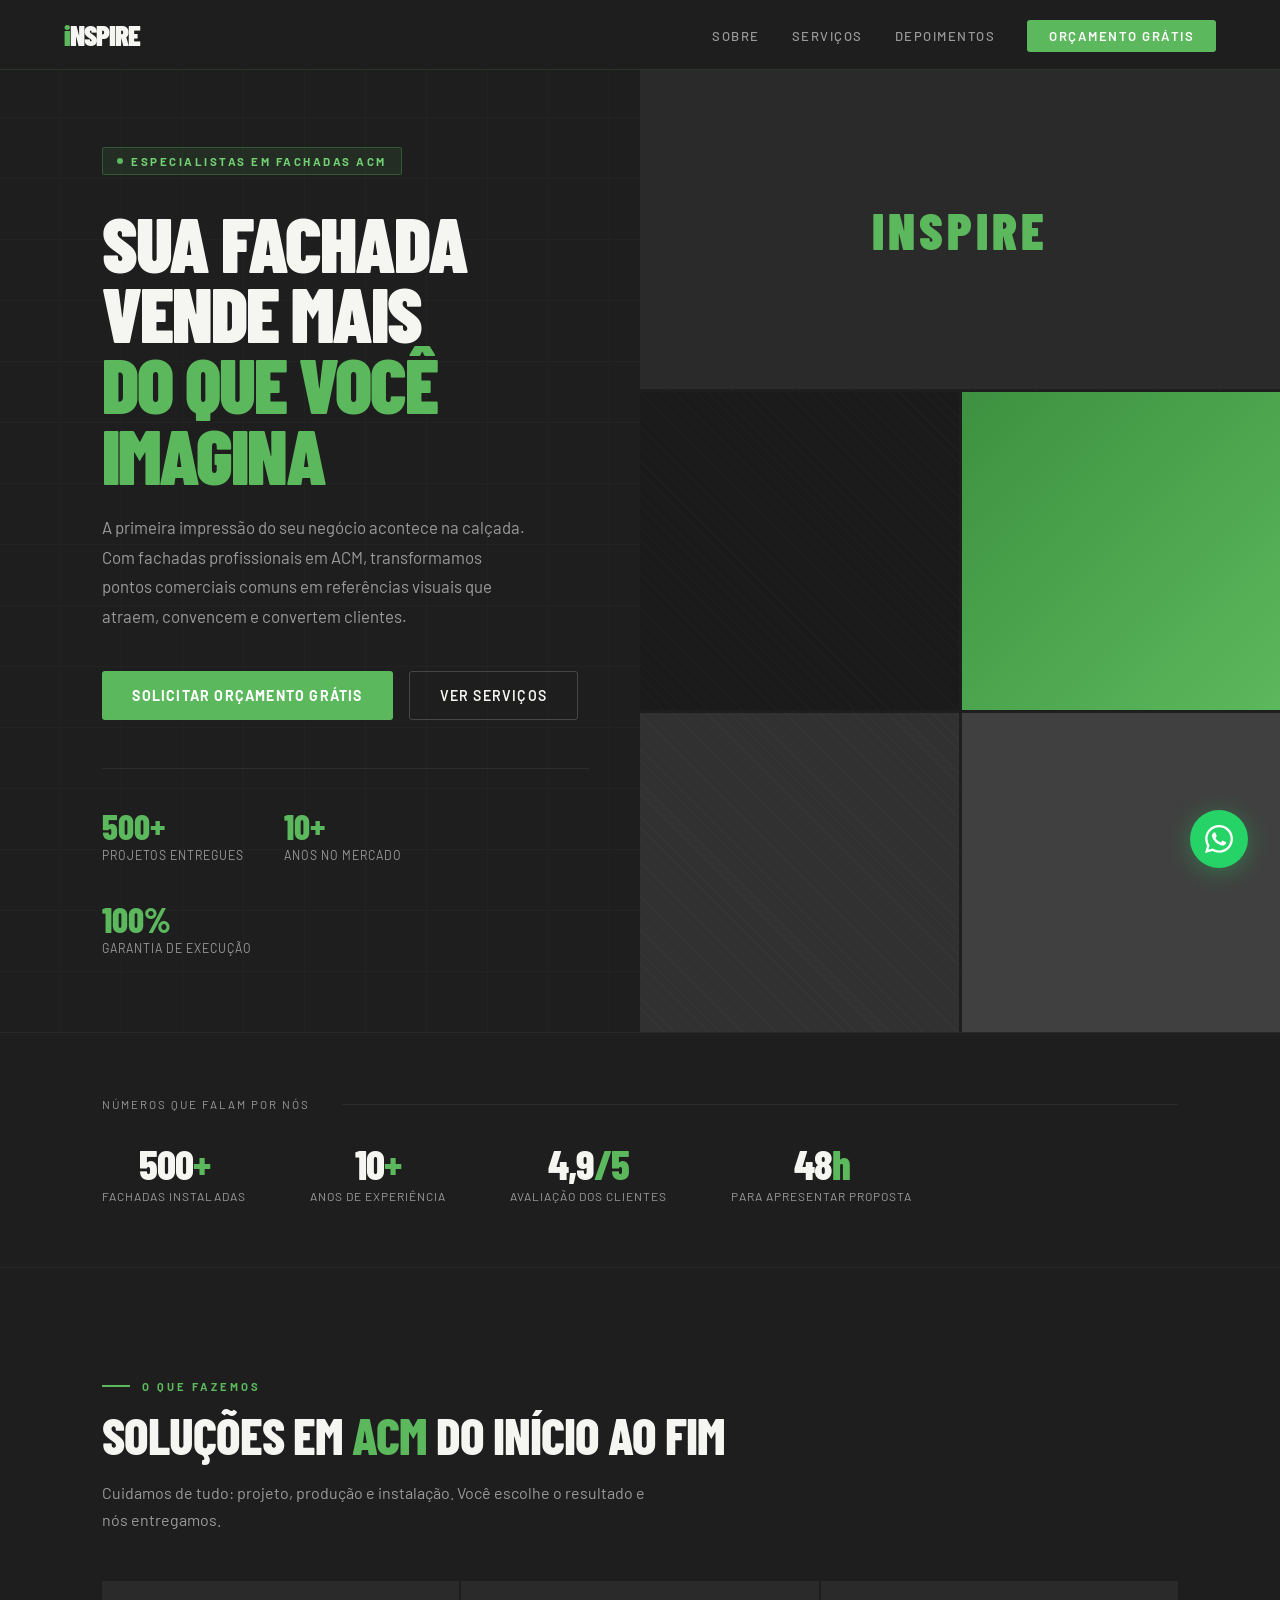
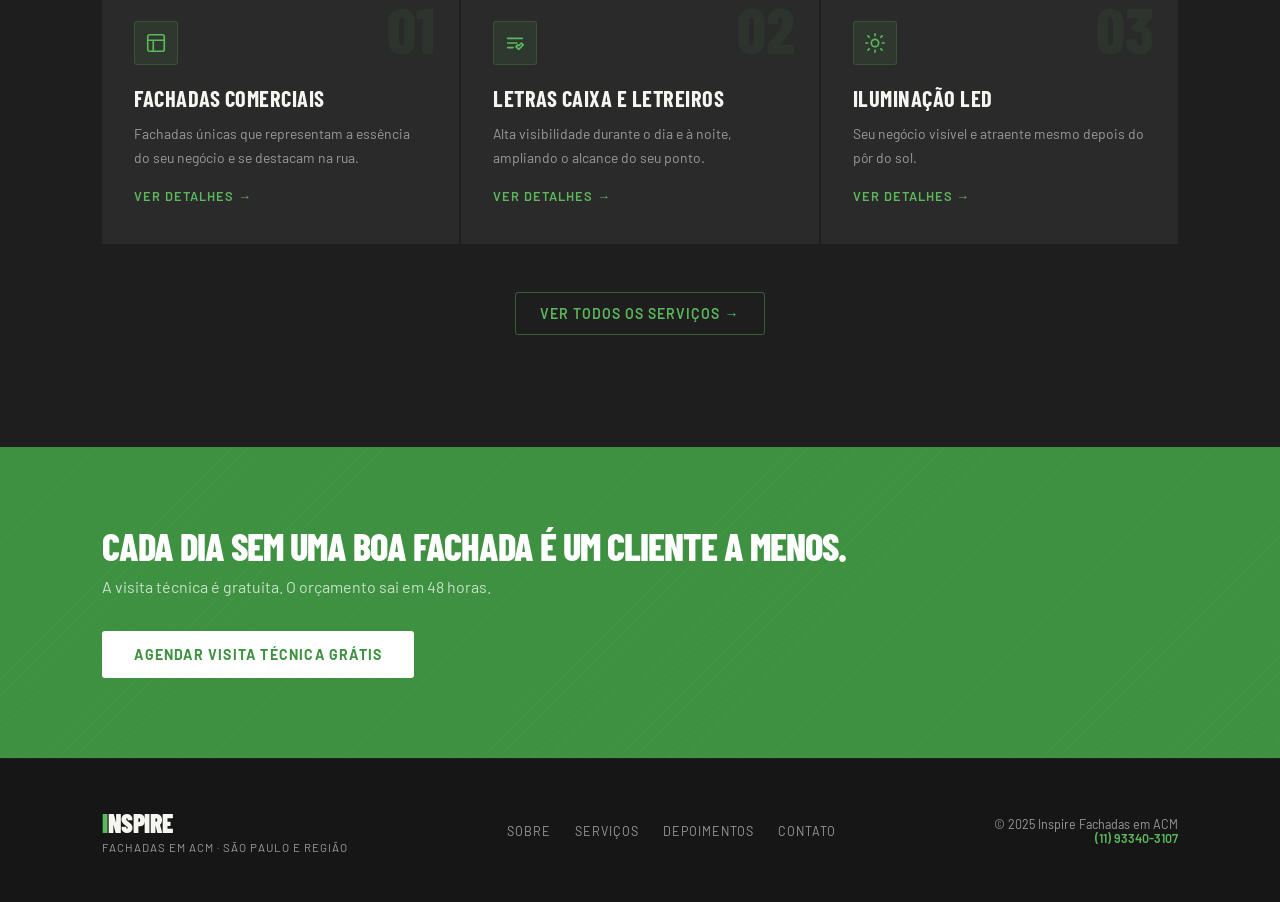
==== index.html @ 60bf151b "Add files via upload" ====
<!DOCTYPE html>
<html lang="pt-BR">
<head>
<meta charset="UTF-8">
<meta name="viewport" content="width=device-width, initial-scale=1.0">
<title>Inspire Fachadas em ACM | São Paulo</title>
<link rel="preconnect" href="https://fonts.googleapis.com">
<link href="https://fonts.googleapis.com/css2?family=Barlow+Condensed:wght@400;600;700;800;900&family=Barlow:wght@300;400;500;600&display=swap" rel="stylesheet">
<link rel="stylesheet" href="style.css">
</head>
<body>

<nav>
  <a href="index.html" class="nav-logo"><span>i</span>NSPIRE</a>
  <ul class="nav-links">
    <li><a href="sobre.html">Sobre</a></li>
    <li><a href="servicos.html">Serviços</a></li>
    
    <li><a href="depoimentos.html">Depoimentos</a></li>
    <li><a href="contato.html" target="_blank" class="nav-cta">Orçamento Grátis</a></li>
  </ul>
  <button class="nav-mobile-btn" onclick="toggleMenu()">
    <svg viewBox="0 0 24 24" width="24" height="24" stroke="currentColor" fill="none" stroke-width="2"><line x1="3" y1="6" x2="21" y2="6"/><line x1="3" y1="12" x2="21" y2="12"/><line x1="3" y1="18" x2="21" y2="18"/></svg>
  </button>
</nav>
<div class="mobile-menu" id="mobileMenu">
  <a href="sobre.html">Sobre</a>
  <a href="servicos.html">Serviços</a>
  
  <a href="depoimentos.html">Depoimentos</a>
  <a href="contato.html">Orçamento Grátis</a>
</div>

<!-- HERO -->
<section id="hero">
  <div class="hero-bg-pattern"></div>
  <div class="hero-left">
    <div class="hero-badge">Especialistas em Fachadas ACM</div>
    <h1>Sua fachada<br>vende mais<br><em>do que você imagina</em></h1>
    <p class="hero-desc">A primeira impressão do seu negócio acontece na calçada. Com fachadas profissionais em ACM, transformamos pontos comerciais comuns em referências visuais que atraem, convencem e convertem clientes.</p>
    <div class="hero-actions">
      <a href="contato.html" target="_blank" class="btn-primary">Solicitar Orçamento Grátis</a>
      <a href="servicos.html" class="btn-secondary">Ver Serviços</a>
    </div>
    <div class="hero-stats">
      <div><div class="stat-num">500+</div><div class="stat-label">Projetos entregues</div></div>
      <div><div class="stat-num">10+</div><div class="stat-label">Anos no mercado</div></div>
      <div><div class="stat-num">100%</div><div class="stat-label">Garantia de execução</div></div>
    </div>
  </div>
  <div class="hero-right">
    <div class="hero-acm-showcase">
      <div class="acm-panel main"></div>
      <div class="acm-panel dark"><div class="acm-texture"></div></div>
      <div class="acm-panel green-accent"></div>
      <div class="acm-panel accent"><div class="acm-texture"></div></div>
      <div class="acm-panel mid"></div>
    </div>
  </div>
</section>

<!-- PROVA SOCIAL -->
<div class="prova-social">
  <div class="prova-inner">
    <div class="prova-label">Números que falam por nós</div>
    <div class="prova-divider"></div>
    <div class="prova-stats">
      <div class="prova-stat"><div class="prova-num">500<span>+</span></div><div class="prova-desc">Fachadas instaladas</div></div>
      <div class="prova-stat"><div class="prova-num">10<span>+</span></div><div class="prova-desc">Anos de experiência</div></div>
      <div class="prova-stat"><div class="prova-num">4,9<span>/5</span></div><div class="prova-desc">Avaliação dos clientes</div></div>
      <div class="prova-stat"><div class="prova-num">48<span>h</span></div><div class="prova-desc">Para apresentar proposta</div></div>
    </div>
  </div>
</div>

<!-- SERVIÇOS PREVIEW -->
<section class="section-dark">
  <div class="section-label">O Que Fazemos</div>
  <h2>Soluções em <span>ACM</span> do início ao fim</h2>
  <p class="section-sub">Cuidamos de tudo: projeto, produção e instalação. Você escolhe o resultado e nós entregamos.</p>
  <div class="services-grid-home">
    <a href="servicos.html#fachadas" class="service-card-home">
      <div class="sch-num">01</div>
      <div class="sch-icon"><svg viewBox="0 0 24 24"><rect x="3" y="3" width="18" height="18" rx="2"/><path d="M3 9h18M9 21V9"/></svg></div>
      <div class="sch-title">Fachadas Comerciais</div>
      <p class="sch-desc">Fachadas únicas que representam a essência do seu negócio e se destacam na rua.</p>
      <div class="sch-link">Ver detalhes →</div>
    </a>
    <a href="servicos.html#letras" class="service-card-home">
      <div class="sch-num">02</div>
      <div class="sch-icon"><svg viewBox="0 0 24 24"><path d="M4 7h16M4 12h10M4 17h6"/><path d="M19 12l2 2-5 5-3-3 2-2 1 1 3-3z"/></svg></div>
      <div class="sch-title">Letras Caixa e Letreiros</div>
      <p class="sch-desc">Alta visibilidade durante o dia e à noite, ampliando o alcance do seu ponto.</p>
      <div class="sch-link">Ver detalhes →</div>
    </a>
    <a href="servicos.html#led" class="service-card-home">
      <div class="sch-num">03</div>
      <div class="sch-icon"><svg viewBox="0 0 24 24"><circle cx="12" cy="12" r="4"/><path d="M12 2v2M12 20v2M4.22 4.22l1.42 1.42M18.36 18.36l1.42 1.42M2 12h2M20 12h2M4.22 19.78l1.42-1.42M18.36 5.64l1.42-1.42"/></svg></div>
      <div class="sch-title">Iluminação LED</div>
      <p class="sch-desc">Seu negócio visível e atraente mesmo depois do pôr do sol.</p>
      <div class="sch-link">Ver detalhes →</div>
    </a>
  </div>
  <div class="section-cta-row">
    <a href="servicos.html" class="btn-outline">Ver todos os serviços →</a>
  </div>
</section>



<!-- CTA BANNER -->
<div class="cta-banner">
  <div class="cta-text">
    <h2>Cada dia sem uma boa fachada é um cliente a menos.</h2>
    <p>A visita técnica é gratuita. O orçamento sai em 48 horas.</p>
  </div>
  <a href="contato.html" target="_blank" class="btn-white">Agendar Visita Técnica Grátis</a>
</div>

<footer>
  <div>
    <div class="footer-logo"><span>i</span>NSPIRE</div>
    <div class="footer-tagline">Fachadas em ACM · São Paulo e Região</div>
  </div>
  <div class="footer-nav">
    <a href="sobre.html">Sobre</a>
    <a href="servicos.html">Serviços</a>
    
    <a href="depoimentos.html">Depoimentos</a>
    <a href="contato.html">Contato</a>
  </div>
  <div class="footer-copy">© 2025 Inspire Fachadas em ACM<br><strong>(11) 93340-3107</strong></div>
</footer>

<a class="wa-float" href="https://wa.me/5511933403107?text=Olá, vim pelo site e quero um orçamento de fachada em ACM" target="_blank">
  <svg viewBox="0 0 24 24"><path d="M17.472 14.382c-.297-.149-1.758-.867-2.03-.967-.273-.099-.471-.148-.67.15-.197.297-.767.966-.94 1.164-.173.199-.347.223-.644.075-.297-.15-1.255-.463-2.39-1.475-.883-.788-1.48-1.761-1.653-2.059-.173-.297-.018-.458.13-.606.134-.133.298-.347.446-.52.149-.174.198-.298.298-.497.099-.198.05-.371-.025-.52-.075-.149-.669-1.612-.916-2.207-.242-.579-.487-.5-.669-.51-.173-.008-.371-.01-.57-.01-.198 0-.52.074-.792.372-.272.297-1.04 1.016-1.04 2.479 0 1.462 1.065 2.875 1.213 3.074.149.198 2.096 3.2 5.077 4.487.709.306 1.262.489 1.694.625.712.227 1.36.195 1.871.118.571-.085 1.758-.719 2.006-1.413.248-.694.248-1.289.173-1.413-.074-.124-.272-.198-.57-.347m-5.421 7.403h-.004a9.87 9.87 0 01-5.031-1.378l-.361-.214-3.741.982.998-3.648-.235-.374a9.86 9.86 0 01-1.51-5.26c.001-5.45 4.436-9.884 9.888-9.884 2.64 0 5.122 1.03 6.988 2.898a9.825 9.825 0 012.893 6.994c-.003 5.45-4.437 9.884-9.885 9.884m8.413-18.297A11.815 11.815 0 0012.05 0C5.495 0 .16 5.335.157 11.892c0 2.096.547 4.142 1.588 5.945L.057 24l6.305-1.654a11.882 11.882 0 005.683 1.448h.005c6.554 0 11.89-5.335 11.893-11.893a11.821 11.821 0 00-3.48-8.413z"/></svg>
</a>

<script src="main.js"></script>
</body>
</html>
---- style.css ----
*,*::before,*::after{box-sizing:border-box;margin:0;padding:0}
:root{
  --dark:#1e1e1e;--charcoal:#2a2a2a;--panel:#313131;
  --green:#5cb85c;--green-light:#72d172;--green-dark:#3d9140;
  --white:#f5f5f2;--gray:#9a9a9a;--light-gray:#ececec;
}
html{scroll-behavior:smooth}
body{font-family:'Barlow',sans-serif;background:var(--dark);color:var(--white);overflow-x:hidden}

/* NAV */
nav{position:fixed;top:0;left:0;right:0;z-index:100;display:flex;align-items:center;justify-content:space-between;padding:0 5vw;height:70px;background:rgba(30,30,30,0.97);backdrop-filter:blur(10px);border-bottom:1px solid rgba(92,184,92,0.15)}
.nav-logo{font-family:'Barlow Condensed',sans-serif;font-weight:900;font-size:1.8rem;letter-spacing:-1px;color:var(--white);text-decoration:none}
.nav-logo span{color:var(--green)}
.nav-links{display:flex;gap:2rem;list-style:none}
.nav-links a{font-size:0.82rem;font-weight:500;letter-spacing:1.5px;text-transform:uppercase;color:var(--gray);text-decoration:none;transition:color 0.2s}
.nav-links a:hover,.nav-links a.active{color:var(--green)}
.nav-cta{background:var(--green)!important;color:#fff!important;padding:8px 22px;border-radius:3px;font-weight:600!important;transition:background 0.2s!important}
.nav-cta:hover{background:var(--green-dark)!important}
.nav-mobile-btn{display:none;background:none;border:none;color:var(--white);cursor:pointer}
.mobile-menu{display:none;flex-direction:column;position:fixed;top:70px;left:0;right:0;background:#1a1a1a;border-top:1px solid rgba(92,184,92,0.15);z-index:99;padding:1rem 5vw}
.mobile-menu.open{display:flex}
.mobile-menu a{padding:0.9rem 0;font-size:1rem;color:var(--gray);text-decoration:none;border-bottom:1px solid rgba(255,255,255,0.05);font-weight:500;letter-spacing:1px;text-transform:uppercase}
.mobile-menu a:hover{color:var(--green)}

/* PAGE HERO (inner pages) */
.page-hero{padding:120px 8vw 80px;background:var(--charcoal);position:relative;overflow:hidden}
.page-hero::after{content:'';position:absolute;inset:0;background-image:repeating-linear-gradient(0deg,transparent,transparent 60px,rgba(92,184,92,0.03) 60px,rgba(92,184,92,0.03) 61px),repeating-linear-gradient(90deg,transparent,transparent 60px,rgba(92,184,92,0.03) 60px,rgba(92,184,92,0.03) 61px);pointer-events:none}
.page-hero h1{font-family:'Barlow Condensed',sans-serif;font-weight:900;font-size:clamp(3rem,5vw,5.5rem);line-height:0.95;letter-spacing:-2px;text-transform:uppercase;margin-bottom:1rem;position:relative;z-index:1}
.page-hero h1 span{color:var(--green)}
.page-hero p{color:var(--gray);font-size:1.05rem;line-height:1.7;max-width:560px;position:relative;z-index:1}
.breadcrumb{font-size:0.75rem;color:var(--gray);letter-spacing:1px;text-transform:uppercase;margin-bottom:1.5rem;position:relative;z-index:1}
.breadcrumb a{color:var(--green);text-decoration:none}
.breadcrumb a:hover{text-decoration:underline}

/* HERO HOME */
#hero{min-height:100vh;display:grid;grid-template-columns:1fr 1fr;padding-top:70px;position:relative;overflow:hidden}
.hero-bg-pattern{position:absolute;inset:0;background-image:repeating-linear-gradient(0deg,transparent,transparent 60px,rgba(92,184,92,0.035) 60px,rgba(92,184,92,0.035) 61px),repeating-linear-gradient(90deg,transparent,transparent 60px,rgba(92,184,92,0.035) 60px,rgba(92,184,92,0.035) 61px);pointer-events:none}
.hero-left{display:flex;flex-direction:column;justify-content:center;padding:6vw 4vw 6vw 8vw;position:relative;z-index:2}
.hero-badge{display:inline-flex;align-items:center;gap:8px;background:rgba(92,184,92,0.1);border:1px solid rgba(92,184,92,0.3);color:var(--green-light);font-size:0.72rem;font-weight:700;letter-spacing:2.5px;text-transform:uppercase;padding:6px 14px;border-radius:2px;margin-bottom:2rem;width:fit-content}
.hero-badge::before{content:'';width:6px;height:6px;border-radius:50%;background:var(--green);animation:pulse 2s infinite}
@keyframes pulse{0%,100%{opacity:1;transform:scale(1)}50%{opacity:0.4;transform:scale(0.7)}}
h1{font-family:'Barlow Condensed',sans-serif;font-weight:900;font-size:clamp(3.5rem,6vw,6.5rem);line-height:0.92;letter-spacing:-2px;text-transform:uppercase;margin-bottom:1.5rem}
h1 em{font-style:normal;color:var(--green);display:block}
.hero-desc{font-size:1.05rem;color:var(--gray);line-height:1.75;max-width:430px;margin-bottom:2.5rem}
.hero-actions{display:flex;gap:1rem;flex-wrap:wrap}
.hero-stats{display:flex;gap:2.5rem;margin-top:3rem;padding-top:2.5rem;border-top:1px solid rgba(255,255,255,0.07);flex-wrap:wrap}
.stat-num{font-family:'Barlow Condensed',sans-serif;font-weight:800;font-size:2.2rem;color:var(--green);line-height:1}
.stat-label{font-size:0.76rem;color:var(--gray);letter-spacing:1px;text-transform:uppercase;margin-top:4px}
.hero-right{position:relative;overflow:hidden}
.hero-acm-showcase{position:absolute;inset:0;display:grid;grid-template-columns:1fr 1fr;grid-template-rows:1fr 1fr 1fr;gap:3px}
.acm-panel{background:var(--panel);position:relative;overflow:hidden}
.acm-panel.main{grid-column:1/-1;display:flex;align-items:center;justify-content:center;background:var(--charcoal);font-family:'Barlow Condensed',sans-serif;font-size:clamp(3rem,5vw,5.5rem);font-weight:900;text-transform:uppercase;color:rgba(255,255,255,0.04);letter-spacing:8px;position:relative}
.acm-panel.main::after{content:'INSPIRE';position:absolute;font-family:'Barlow Condensed',sans-serif;font-weight:900;font-size:clamp(2rem,4vw,4rem);color:var(--green);letter-spacing:4px}
.acm-panel.dark{background:#1a1a1a}
.acm-panel.green-accent{background:linear-gradient(135deg,var(--green-dark) 0%,var(--green) 100%)}
.acm-panel.mid{background:#404040}
.acm-texture{position:absolute;inset:0;background-image:repeating-linear-gradient(45deg,rgba(255,255,255,0.02) 0px,rgba(255,255,255,0.02) 1px,transparent 1px,transparent 8px)}

/* PROVA SOCIAL */
.prova-social{background:var(--dark);padding:4rem 8vw;border-top:1px solid rgba(255,255,255,0.05);border-bottom:1px solid rgba(255,255,255,0.05)}
.prova-inner{display:flex;align-items:center;justify-content:space-between;gap:2rem;flex-wrap:wrap}
.prova-label{font-size:0.72rem;color:var(--gray);letter-spacing:2px;text-transform:uppercase;white-space:nowrap}
.prova-divider{flex:1;height:1px;background:rgba(255,255,255,0.06);min-width:30px}
.prova-stats{display:flex;gap:4rem;flex-wrap:wrap}
.prova-stat{text-align:center}
.prova-num{font-family:'Barlow Condensed',sans-serif;font-weight:800;font-size:2.6rem;color:var(--white);line-height:1;letter-spacing:-1px}
.prova-num span{color:var(--green)}
.prova-desc{font-size:0.75rem;color:var(--gray);letter-spacing:1px;text-transform:uppercase;margin-top:4px}

/* SECTIONS */
.section-dark{background:var(--dark);padding:7rem 8vw}
.section-charcoal{background:var(--charcoal);padding:7rem 8vw}
.section-panel{background:var(--panel);padding:7rem 8vw}
.section-label{font-size:0.7rem;font-weight:700;letter-spacing:3px;text-transform:uppercase;color:var(--green);margin-bottom:1rem;display:flex;align-items:center;gap:12px}
.section-label::before{content:'';display:block;width:28px;height:2px;background:var(--green);flex-shrink:0}
h2{font-family:'Barlow Condensed',sans-serif;font-weight:800;font-size:clamp(2.4rem,4vw,3.8rem);text-transform:uppercase;line-height:1;letter-spacing:-1px;margin-bottom:1.2rem}
h2 span{color:var(--green)}
.section-sub{color:var(--gray);font-size:1rem;line-height:1.7;max-width:560px;margin-bottom:3rem}
.section-cta-row{margin-top:3rem;text-align:center}

/* BUTTONS */
.btn-primary{display:inline-flex;align-items:center;gap:10px;background:var(--green);color:#fff;font-family:'Barlow',sans-serif;font-weight:700;font-size:0.88rem;letter-spacing:1.2px;text-transform:uppercase;padding:15px 30px;border-radius:3px;text-decoration:none;transition:background 0.2s,transform 0.15s;border:none;cursor:pointer}
.btn-primary:hover{background:var(--green-dark);transform:translateY(-2px)}
.btn-secondary{display:inline-flex;align-items:center;gap:10px;background:transparent;color:var(--white);font-family:'Barlow',sans-serif;font-weight:600;font-size:0.88rem;letter-spacing:1.2px;text-transform:uppercase;padding:15px 30px;border:1px solid rgba(255,255,255,0.18);border-radius:3px;text-decoration:none;transition:border-color 0.2s,color 0.2s,transform 0.15s}
.btn-secondary:hover{border-color:var(--green);color:var(--green);transform:translateY(-2px)}
.btn-outline{display:inline-flex;align-items:center;gap:8px;background:transparent;color:var(--green);font-family:'Barlow',sans-serif;font-weight:600;font-size:0.88rem;letter-spacing:1px;text-transform:uppercase;padding:12px 24px;border:1px solid rgba(92,184,92,0.4);border-radius:3px;text-decoration:none;transition:border-color 0.2s,background 0.2s}
.btn-outline:hover{border-color:var(--green);background:rgba(92,184,92,0.08)}
.btn-white{display:inline-flex;align-items:center;gap:10px;background:#fff;color:var(--green-dark);font-weight:700;font-size:0.88rem;letter-spacing:1.2px;text-transform:uppercase;padding:15px 32px;border-radius:3px;text-decoration:none;transition:transform 0.2s,background 0.2s;white-space:nowrap;font-family:'Barlow',sans-serif}
.btn-white:hover{transform:translateY(-3px);background:rgba(255,255,255,0.92)}

/* HOME SERVICES */
.services-grid-home{display:grid;grid-template-columns:repeat(3,1fr);gap:2px;margin-top:3rem}
.service-card-home{background:var(--charcoal);padding:2.5rem 2rem;position:relative;overflow:hidden;text-decoration:none;color:inherit;display:block;transition:background 0.3s}
.service-card-home:hover{background:var(--panel)}
.service-card-home::before{content:'';position:absolute;top:0;left:0;right:0;height:3px;background:var(--green);transform:scaleX(0);transform-origin:left;transition:transform 0.4s ease}
.service-card-home:hover::before{transform:scaleX(1)}
.sch-num{font-family:'Barlow Condensed',sans-serif;font-weight:800;font-size:4rem;color:rgba(92,184,92,0.07);line-height:1;position:absolute;top:1rem;right:1.5rem}
.sch-icon{width:44px;height:44px;border-radius:3px;background:rgba(92,184,92,0.1);border:1px solid rgba(92,184,92,0.2);display:flex;align-items:center;justify-content:center;margin-bottom:1.2rem}
.sch-icon svg{width:22px;height:22px;stroke:var(--green);fill:none;stroke-width:1.8;stroke-linecap:round;stroke-linejoin:round}
.sch-title{font-family:'Barlow Condensed',sans-serif;font-weight:700;font-size:1.4rem;text-transform:uppercase;letter-spacing:0.5px;margin-bottom:0.7rem;color:var(--white)}
.sch-desc{font-size:0.87rem;color:var(--gray);line-height:1.7;margin-bottom:1.2rem}
.sch-link{font-size:0.8rem;color:var(--green);font-weight:600;letter-spacing:1px;text-transform:uppercase}

/* PORTFOLIO GRID HOME */
.portfolio-grid-home{display:grid;grid-template-columns:repeat(3,1fr);grid-template-rows:auto auto;gap:4px;margin-top:3rem}
.port-card{display:block;text-decoration:none;position:relative;overflow:hidden;border-radius:2px}
.port-card-wide{grid-column:1/-1}
.port-img{width:100%;height:260px;background-size:cover;background-position:center;transition:transform 0.5s ease}
.port-card-wide .port-img{height:320px}
.port-card:hover .port-img{transform:scale(1.04)}
.port-info{background:var(--charcoal);padding:1rem 1.2rem}
.port-cat{font-size:0.68rem;color:var(--green);font-weight:700;letter-spacing:2px;text-transform:uppercase;margin-bottom:4px}
.port-title{font-size:0.9rem;color:var(--white);font-weight:600}

/* PORTFOLIO PAGE */
.portfolio-filters{display:flex;gap:0.8rem;flex-wrap:wrap;margin:2.5rem 0}
.filter-btn{background:transparent;border:1px solid rgba(255,255,255,0.12);color:var(--gray);padding:8px 20px;border-radius:2px;font-family:'Barlow',sans-serif;font-size:0.8rem;letter-spacing:1px;text-transform:uppercase;cursor:pointer;transition:all 0.2s}
.filter-btn:hover,.filter-btn.active{background:var(--green);border-color:var(--green);color:#fff}
.portfolio-full-grid{display:grid;grid-template-columns:repeat(3,1fr);gap:4px}
.pf-card{display:block;text-decoration:none;position:relative;overflow:hidden;cursor:pointer}
.pf-img{width:100%;height:260px;background-size:cover;background-position:center;transition:transform 0.5s ease}
.pf-card:hover .pf-img{transform:scale(1.05)}
.pf-overlay{position:absolute;inset:0;background:linear-gradient(to top,rgba(0,0,0,0.85) 0%,transparent 55%);opacity:0;transition:opacity 0.3s;display:flex;align-items:flex-end;padding:1.5rem}
.pf-card:hover .pf-overlay{opacity:1}
.pf-overlay-text{color:#fff}
.pf-overlay-cat{font-size:0.68rem;color:var(--green);font-weight:700;letter-spacing:2px;text-transform:uppercase;margin-bottom:4px}
.pf-overlay-title{font-weight:600;font-size:0.95rem}
.pf-info{background:var(--charcoal);padding:0.9rem 1.1rem}
.pf-cat{font-size:0.68rem;color:var(--green);font-weight:700;letter-spacing:2px;text-transform:uppercase;margin-bottom:4px}
.pf-title{font-size:0.88rem;color:var(--white);font-weight:600}

/* SERVICES PAGE */
.services-full{display:flex;flex-direction:column;gap:0}
.service-full-card{display:block;text-decoration:none;color:inherit}
.sfc-content{background:var(--charcoal);padding:3.5rem 8vw;display:flex;flex-direction:column;justify-content:center;transition:background 0.3s}
.service-full-card:hover .sfc-content{background:var(--panel)}
.sfc-num{font-family:'Barlow Condensed',sans-serif;font-weight:800;font-size:5rem;color:rgba(92,184,92,0.08);line-height:1;margin-bottom:-1rem}
.sfc-icon{width:56px;height:56px;border-radius:3px;background:rgba(92,184,92,0.1);border:1px solid rgba(92,184,92,0.2);display:flex;align-items:center;justify-content:center;margin-bottom:1.2rem}
.sfc-icon svg{width:28px;height:28px;stroke:var(--green);fill:none;stroke-width:1.8;stroke-linecap:round;stroke-linejoin:round}
.sfc-title{font-family:'Barlow Condensed',sans-serif;font-weight:700;font-size:2.4rem;text-transform:uppercase;letter-spacing:0.5px;margin-bottom:0.9rem;color:var(--white)}
.sfc-desc{font-size:1.05rem;color:var(--gray);line-height:1.8;margin-bottom:1.5rem;max-width:760px}
.sfc-features{display:grid;grid-template-columns:repeat(auto-fill,minmax(260px,1fr));gap:0.6rem;margin-bottom:1.5rem}
.sfc-feat{display:flex;align-items:center;gap:10px;font-size:1rem;color:var(--light-gray)}
.sfc-feat::before{content:'';display:inline-block;width:6px;height:6px;border-radius:50%;background:var(--green);flex-shrink:0}
.sfc-visual{position:relative;overflow:hidden;min-height:320px}
.sfc-visual img{width:100%;height:100%;object-fit:cover;display:block;transition:transform 0.5s}
.service-full-card:hover .sfc-visual img{transform:scale(1.04)}
.sfc-cta{display:inline-flex;align-items:center;gap:8px;color:var(--green);font-weight:600;font-size:0.82rem;letter-spacing:1px;text-transform:uppercase;text-decoration:none}

/* SOBRE PAGE */
.sobre-grid{display:grid;grid-template-columns:1fr 1fr;gap:6rem;align-items:center}
.sobre-text p{color:var(--gray);line-height:1.8;margin-bottom:1rem;font-size:1rem}
.sobre-text p strong{color:var(--white);font-weight:600}
.sobre-features{display:grid;grid-template-columns:1fr 1fr;gap:0.8rem;margin-top:2rem}
.feature-chip{display:flex;align-items:center;gap:10px;font-size:0.85rem;font-weight:500;color:var(--light-gray)}
.feature-chip::before{content:'';display:inline-block;width:7px;height:7px;border-radius:50%;background:var(--green);flex-shrink:0}
.values-grid{display:grid;grid-template-columns:repeat(3,1fr);gap:1.5rem;margin-top:3rem}
.value-card{background:var(--dark);border:1px solid rgba(255,255,255,0.05);padding:2rem;border-radius:4px;transition:border-color 0.3s,transform 0.2s}
.value-card:hover{border-color:rgba(92,184,92,0.3);transform:translateY(-4px)}
.value-icon{width:48px;height:48px;border-radius:3px;background:rgba(92,184,92,0.08);border:1px solid rgba(92,184,92,0.18);display:flex;align-items:center;justify-content:center;margin-bottom:1.2rem}
.value-icon svg{width:22px;height:22px;stroke:var(--green);fill:none;stroke-width:1.8;stroke-linecap:round;stroke-linejoin:round}
.value-title{font-family:'Barlow Condensed',sans-serif;font-weight:700;font-size:1.2rem;text-transform:uppercase;margin-bottom:0.6rem}
.value-desc{font-size:0.85rem;color:var(--gray);line-height:1.7}
.process-steps{display:grid;grid-template-columns:repeat(4,1fr);gap:0;margin-top:4rem;position:relative}
.process-steps::before{content:'';position:absolute;top:28px;left:12.5%;right:12.5%;height:1px;background:linear-gradient(90deg,var(--green),rgba(92,184,92,0.08));z-index:0}
.step{padding:0 1.5rem;position:relative;z-index:1}
.step-num{width:56px;height:56px;border-radius:50%;background:var(--green);display:flex;align-items:center;justify-content:center;font-family:'Barlow Condensed',sans-serif;font-weight:800;font-size:1.3rem;margin-bottom:1.5rem;color:#fff}
.step:not(:first-child) .step-num{background:var(--panel);border:2px solid var(--green);color:var(--green)}
.step-title{font-family:'Barlow Condensed',sans-serif;font-weight:700;font-size:1.1rem;text-transform:uppercase;letter-spacing:0.5px;margin-bottom:0.5rem}
.step-desc{font-size:0.83rem;color:var(--gray);line-height:1.65}

/* DEPOIMENTOS PAGE */
.dep-grid{display:grid;grid-template-columns:repeat(3,1fr);gap:1.5rem;margin-top:3.5rem}
.dep-card{background:var(--charcoal);border:1px solid rgba(255,255,255,0.05);border-radius:4px;padding:2rem;position:relative;transition:border-color 0.3s,transform 0.2s}
.dep-card:hover{border-color:rgba(92,184,92,0.2);transform:translateY(-4px)}
.dep-card::before{content:'"';position:absolute;top:1rem;right:1.5rem;font-family:'Barlow Condensed',sans-serif;font-size:5rem;font-weight:900;color:rgba(92,184,92,0.1);line-height:1}
.dep-stars{display:flex;gap:3px;margin-bottom:1rem}
.dep-stars svg{width:14px;height:14px;fill:var(--green)}
.dep-text{font-size:0.9rem;color:var(--gray);line-height:1.75;margin-bottom:1.5rem;font-style:italic}
.dep-author{display:flex;align-items:center;gap:12px}
.dep-avatar{width:40px;height:40px;border-radius:50%;background:rgba(92,184,92,0.15);border:1.5px solid rgba(92,184,92,0.3);display:flex;align-items:center;justify-content:center;font-family:'Barlow Condensed',sans-serif;font-weight:700;font-size:1rem;color:var(--green);flex-shrink:0}
.dep-name{font-weight:600;font-size:0.9rem}
.dep-biz{font-size:0.75rem;color:var(--gray);margin-top:2px}
.dep-highlight{background:var(--green-dark);border-radius:4px;padding:3rem 4rem;margin-top:3rem;text-align:center;position:relative;overflow:hidden}
.dep-highlight::before{content:'';position:absolute;inset:0;background-image:repeating-linear-gradient(-45deg,rgba(255,255,255,0.03) 0px,rgba(255,255,255,0.03) 1px,transparent 1px,transparent 12px)}
.dep-highlight blockquote{font-family:'Barlow Condensed',sans-serif;font-size:clamp(1.5rem,3vw,2.2rem);font-weight:700;color:#fff;line-height:1.2;margin-bottom:1rem;position:relative;z-index:1}
.dep-highlight cite{font-size:0.85rem;color:rgba(255,255,255,0.7);position:relative;z-index:1}

/* CONTACT PAGE */
.contact-layout{display:grid;grid-template-columns:1fr 1fr;gap:6rem;align-items:start}
.contact-info p{color:var(--gray);line-height:1.75;margin-bottom:2rem;font-size:1rem}
.contact-items{display:flex;flex-direction:column;gap:1rem}
.contact-item{display:flex;align-items:center;gap:16px;padding:1rem 1.2rem;background:var(--dark);border-radius:4px;border-left:3px solid var(--green);text-decoration:none;color:inherit;transition:background 0.2s}
.contact-item:hover{background:#222}
.contact-item-icon{width:36px;height:36px;display:flex;align-items:center;justify-content:center;flex-shrink:0}
.contact-item-icon svg{width:20px;height:20px;stroke:var(--green);fill:none;stroke-width:1.8;stroke-linecap:round;stroke-linejoin:round}
.contact-item-label{font-size:0.7rem;color:var(--gray);text-transform:uppercase;letter-spacing:1.2px}
.contact-item-value{font-weight:600;font-size:0.95rem;margin-top:2px}
.urgency-note{margin-top:1.5rem;padding:1rem 1.2rem;background:rgba(92,184,92,0.07);border:1px solid rgba(92,184,92,0.2);border-radius:4px;font-size:0.83rem;color:var(--green-light);line-height:1.6}
.urgency-note strong{color:var(--green)}
.contact-form{display:flex;flex-direction:column;gap:1.2rem}
.form-row{display:grid;grid-template-columns:1fr 1fr;gap:1rem}
.form-group{display:flex;flex-direction:column;gap:6px}
.form-group label{font-size:0.72rem;font-weight:700;letter-spacing:1.5px;text-transform:uppercase;color:var(--gray)}
.form-group input,.form-group textarea,.form-group select{background:var(--dark);border:1px solid rgba(255,255,255,0.08);border-radius:3px;color:var(--white);font-family:'Barlow',sans-serif;font-size:0.95rem;padding:12px 14px;transition:border-color 0.2s;outline:none;appearance:none}
.form-group input:focus,.form-group textarea:focus,.form-group select:focus{border-color:var(--green)}
.form-group textarea{resize:vertical;min-height:100px}
.form-group select option{background:var(--dark)}
.form-submit{background:var(--green);color:#fff;font-family:'Barlow',sans-serif;font-weight:700;font-size:0.9rem;letter-spacing:1.5px;text-transform:uppercase;padding:15px 28px;border:none;border-radius:3px;cursor:pointer;transition:background 0.2s,transform 0.15s;width:100%}
.form-submit:hover{background:var(--green-dark);transform:translateY(-2px)}
.form-note{font-size:0.75rem;color:var(--gray);text-align:center;line-height:1.5}

/* CTA BANNER */
.cta-banner{background:var(--green-dark);padding:5rem 8vw;display:flex;align-items:center;justify-content:space-between;gap:2rem;flex-wrap:wrap;position:relative;overflow:hidden}
.cta-banner::before{content:'';position:absolute;inset:0;background-image:repeating-linear-gradient(-45deg,rgba(255,255,255,0.025) 0px,rgba(255,255,255,0.025) 1px,transparent 1px,transparent 12px)}
.cta-text{position:relative;z-index:1}
.cta-text h2{font-size:clamp(1.8rem,3vw,2.8rem);color:#fff;margin-bottom:0.5rem}
.cta-text p{color:rgba(255,255,255,0.72);font-size:1rem;line-height:1.6}

/* FOOTER */
footer{background:#161616;border-top:1px solid rgba(255,255,255,0.05);padding:3rem 8vw;display:flex;justify-content:space-between;align-items:center;flex-wrap:wrap;gap:1.5rem}
.footer-logo{font-family:'Barlow Condensed',sans-serif;font-weight:900;font-size:1.6rem;letter-spacing:-0.5px;text-transform:uppercase}
.footer-logo span{color:var(--green)}
.footer-tagline{font-size:0.72rem;color:var(--gray);letter-spacing:1px;text-transform:uppercase;margin-top:2px}
.footer-nav{display:flex;gap:1.5rem;flex-wrap:wrap}
.footer-nav a{font-size:0.78rem;color:var(--gray);text-decoration:none;letter-spacing:1px;text-transform:uppercase;transition:color 0.2s}
.footer-nav a:hover{color:var(--green)}
.footer-copy{font-size:0.78rem;color:var(--gray);text-align:right}
.footer-copy strong{color:var(--green);font-weight:600}

/* WA FLOAT */
.wa-float{position:fixed;bottom:2rem;right:2rem;z-index:99;width:58px;height:58px;border-radius:50%;background:#25d366;display:flex;align-items:center;justify-content:center;box-shadow:0 4px 24px rgba(37,211,102,0.35);text-decoration:none;transition:transform 0.2s,box-shadow 0.2s}
.wa-float:hover{transform:scale(1.1);box-shadow:0 6px 32px rgba(37,211,102,0.5)}
.wa-float svg{width:28px;height:28px;fill:white}

/* ANIMATIONS */
@keyframes fadeUp{from{opacity:0;transform:translateY(22px)}to{opacity:1;transform:translateY(0)}}
.hero-left>*{animation:fadeUp 0.7s ease both}
.hero-left>*:nth-child(1){animation-delay:0.1s}
.hero-left>*:nth-child(2){animation-delay:0.25s}
.hero-left>*:nth-child(3){animation-delay:0.4s}
.hero-left>*:nth-child(4){animation-delay:0.55s}
.hero-left>*:nth-child(5){animation-delay:0.7s}
.fade-in{opacity:0;transform:translateY(28px);transition:opacity 0.55s ease,transform 0.55s ease}
.fade-in.visible{opacity:1;transform:translateY(0)}

/* RESPONSIVE */
@media(max-width:900px){
  #hero{grid-template-columns:1fr}.hero-right{display:none}.hero-left{padding:4rem 6vw 5rem}
  .sobre-grid{grid-template-columns:1fr;gap:3rem}
  .services-grid-home{grid-template-columns:1fr}
  .portfolio-grid-home{grid-template-columns:1fr}
  .portfolio-full-grid{grid-template-columns:1fr 1fr}
  .dep-grid{grid-template-columns:1fr}
  .values-grid{grid-template-columns:1fr 1fr}
  .process-steps{grid-template-columns:1fr 1fr;gap:2rem}
  .process-steps::before{display:none}
  .contact-layout{grid-template-columns:1fr;gap:3rem}
  nav{padding:0 4vw}.nav-links{display:none}.nav-mobile-btn{display:block}
  .prova-stats{gap:2rem}
  .sfc-title{font-size:2rem}
  .sfc-desc{font-size:0.97rem}
  .dep-highlight{padding:2rem}
}
@media(max-width:600px){
  .section-dark,.section-charcoal,.section-panel{padding:5rem 6vw}
  .page-hero{padding:100px 6vw 60px}
  .values-grid{grid-template-columns:1fr}
  .process-steps{grid-template-columns:1fr}
  .hero-stats{flex-wrap:wrap;gap:1.5rem}
  .form-row{grid-template-columns:1fr}
  .prova-stats{gap:1.5rem}
  .cta-banner{flex-direction:column;align-items:flex-start}
  .portfolio-full-grid{grid-template-columns:1fr}
  footer{flex-direction:column;align-items:flex-start}.footer-copy{text-align:left}
}
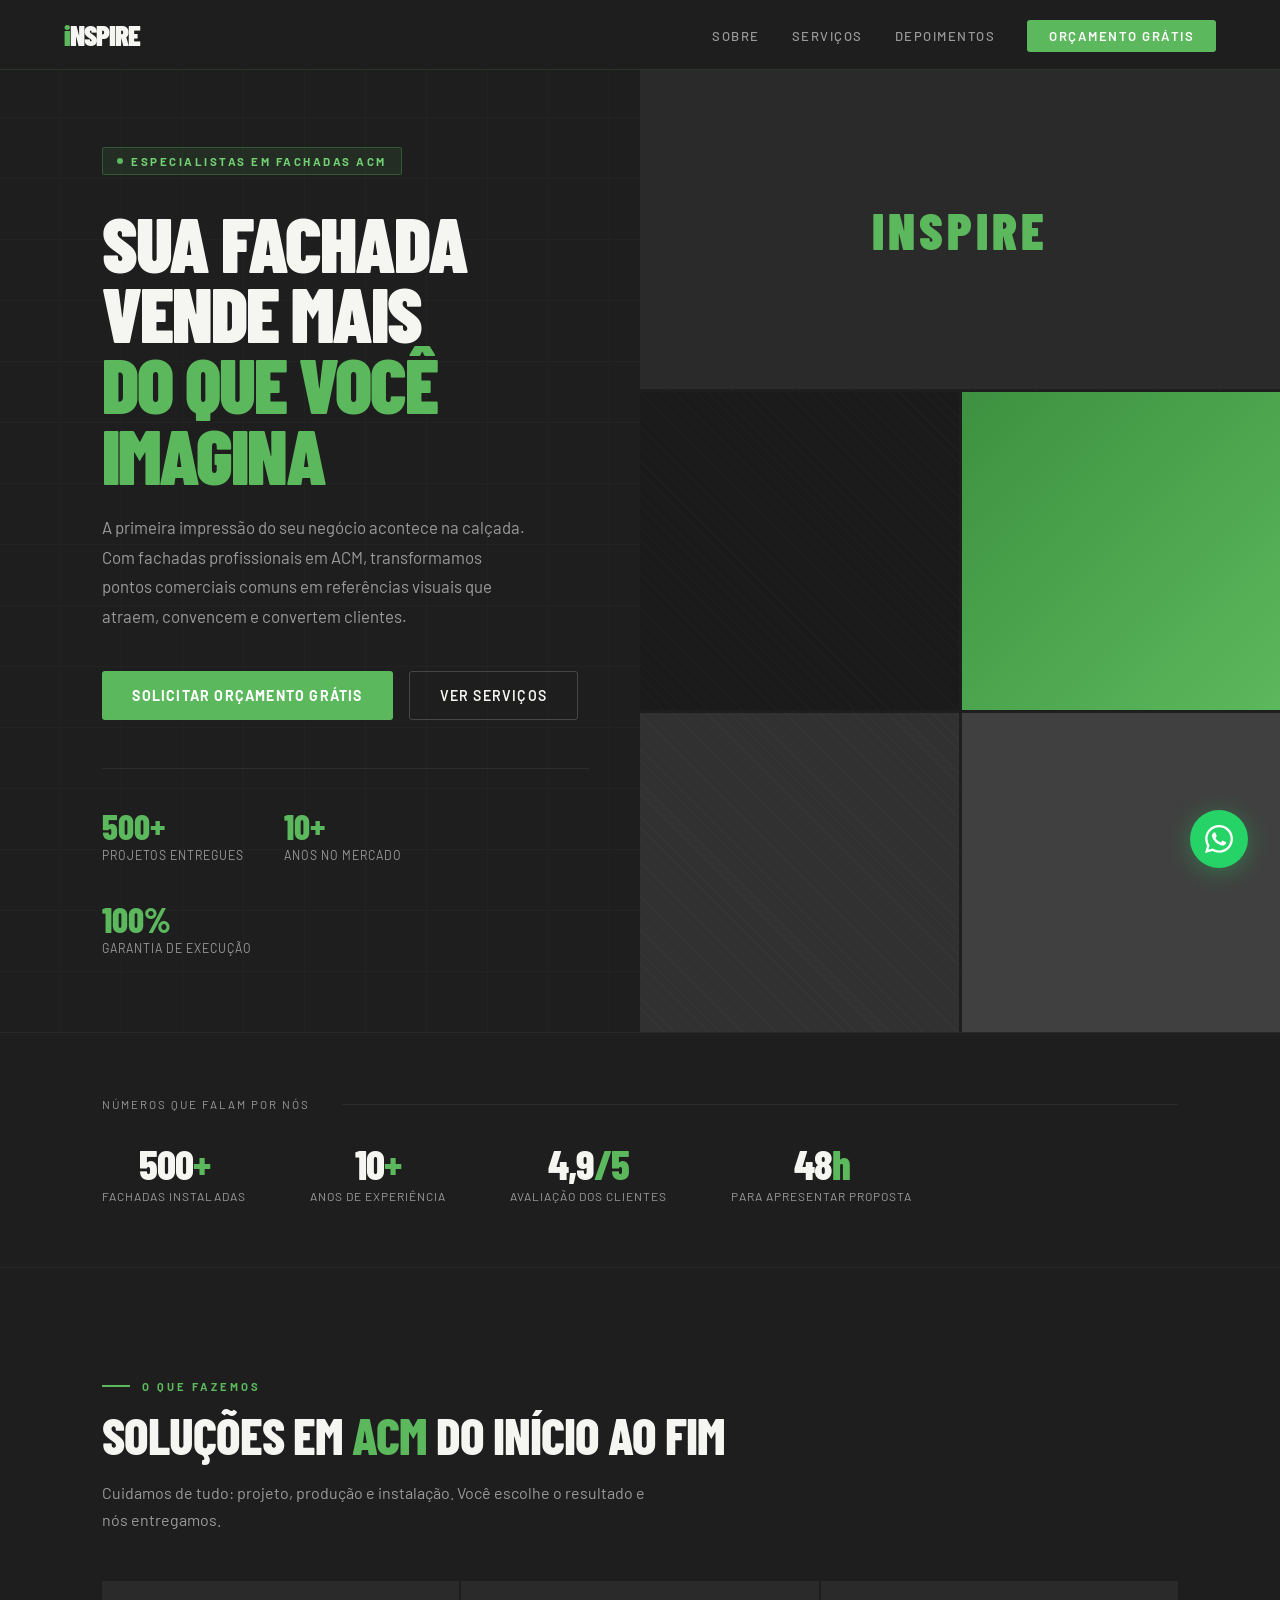
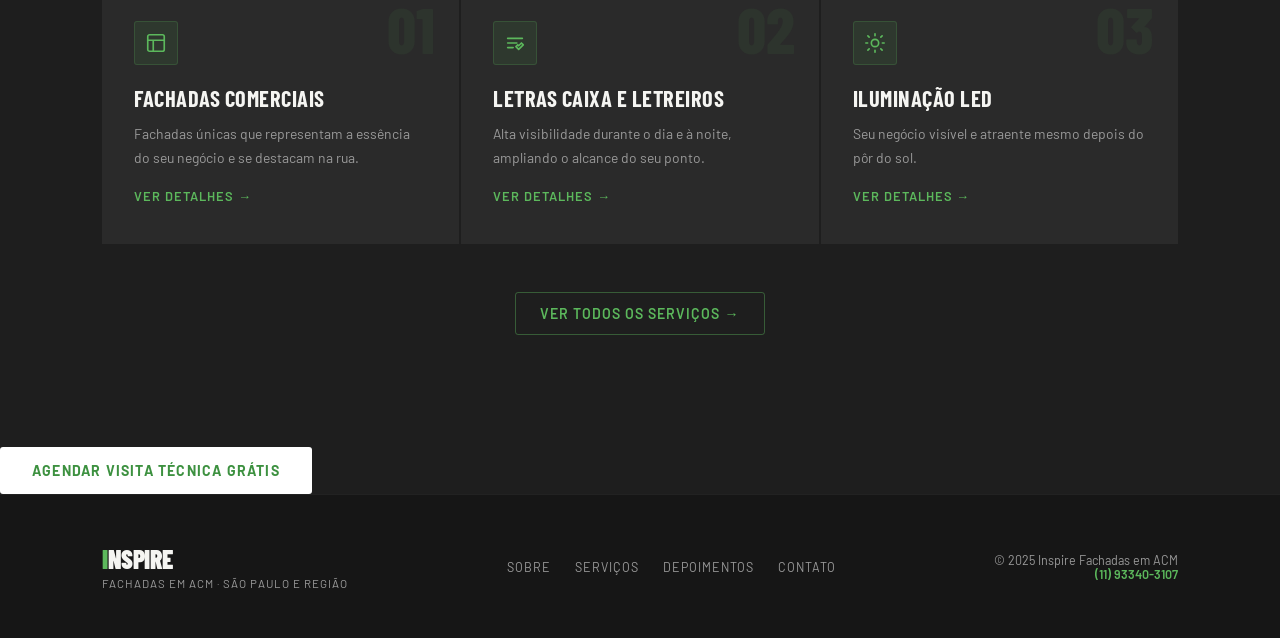
==== commit 1519ca4f: "Add files via upload" ====
--- a/index.html
+++ b/index.html
@@ -15,9 +15,8 @@
   <ul class="nav-links">
     <li><a href="sobre.html">Sobre</a></li>
     <li><a href="servicos.html">Serviços</a></li>
-    
     <li><a href="depoimentos.html">Depoimentos</a></li>
-    <li><a href="contato.html" target="_blank" class="nav-cta">Orçamento Grátis</a></li>
+    <li><a href="contato.html" class="nav-cta">Orçamento Grátis</a></li>
   </ul>
   <button class="nav-mobile-btn" onclick="toggleMenu()">
     <svg viewBox="0 0 24 24" width="24" height="24" stroke="currentColor" fill="none" stroke-width="2"><line x1="3" y1="6" x2="21" y2="6"/><line x1="3" y1="12" x2="21" y2="12"/><line x1="3" y1="18" x2="21" y2="18"/></svg>
@@ -26,7 +25,6 @@
 <div class="mobile-menu" id="mobileMenu">
   <a href="sobre.html">Sobre</a>
   <a href="servicos.html">Serviços</a>
-  
   <a href="depoimentos.html">Depoimentos</a>
   <a href="contato.html">Orçamento Grátis</a>
 </div>
@@ -39,7 +37,7 @@
     <h1>Sua fachada<br>vende mais<br><em>do que você imagina</em></h1>
     <p class="hero-desc">A primeira impressão do seu negócio acontece na calçada. Com fachadas profissionais em ACM, transformamos pontos comerciais comuns em referências visuais que atraem, convencem e convertem clientes.</p>
     <div class="hero-actions">
-      <a href="contato.html" target="_blank" class="btn-primary">Solicitar Orçamento Grátis</a>
+      <button onclick="window.location.href='contato.html'" class="btn-primary">Solicitar Orçamento Grátis</button>
       <a href="servicos.html" class="btn-secondary">Ver Serviços</a>
     </div>
     <div class="hero-stats">
@@ -106,15 +104,8 @@
   </div>
 </section>
 
-
-
 <!-- CTA BANNER -->
-<div class="cta-banner">
-  <div class="cta-text">
-    <h2>Cada dia sem uma boa fachada é um cliente a menos.</h2>
-    <p>A visita técnica é gratuita. O orçamento sai em 48 horas.</p>
-  </div>
-  <a href="contato.html" target="_blank" class="btn-white">Agendar Visita Técnica Grátis</a>
+  <button onclick="window.location.href='contato.html'" class="btn-white">Agendar Visita Técnica Grátis</button>
 </div>
 
 <footer>
--- a/style.css
+++ b/style.css
@@ -274,3 +274,26 @@
   .portfolio-full-grid{grid-template-columns:1fr}
   footer{flex-direction:column;align-items:flex-start}.footer-copy{text-align:left}
 }
+
+/* Botões funcionais — garante aparência idêntica aos links */
+button.btn-primary,button.btn-white,button.btn-outline,button.btn-secondary,button.sfc-cta{
+  font-family:'Barlow',sans-serif;
+  cursor:pointer;
+  border:none;
+  display:inline-flex;
+  align-items:center;
+  justify-content:center;
+  gap:10px;
+  text-transform:uppercase;
+  letter-spacing:1.2px;
+  font-weight:700;
+  transition:background 0.2s,transform 0.15s,border-color 0.2s,color 0.2s;
+}
+button.btn-primary{background:var(--green);color:#fff;font-size:0.88rem;padding:15px 30px;border-radius:3px;}
+button.btn-primary:hover{background:var(--green-dark);transform:translateY(-2px);}
+button.btn-white{background:#fff;color:var(--green-dark);font-size:0.88rem;padding:15px 32px;border-radius:3px;}
+button.btn-white:hover{transform:translateY(-3px);background:rgba(255,255,255,0.92);}
+button.btn-outline{background:transparent;color:var(--green);font-size:0.88rem;padding:12px 24px;border-radius:3px;border:1px solid rgba(92,184,92,0.4);}
+button.btn-outline:hover{border-color:var(--green);background:rgba(92,184,92,0.08);}
+button.sfc-cta{background:transparent;color:var(--green);font-size:0.82rem;padding:0;letter-spacing:1px;border:none;}
+button.sfc-cta:hover{text-decoration:underline;}
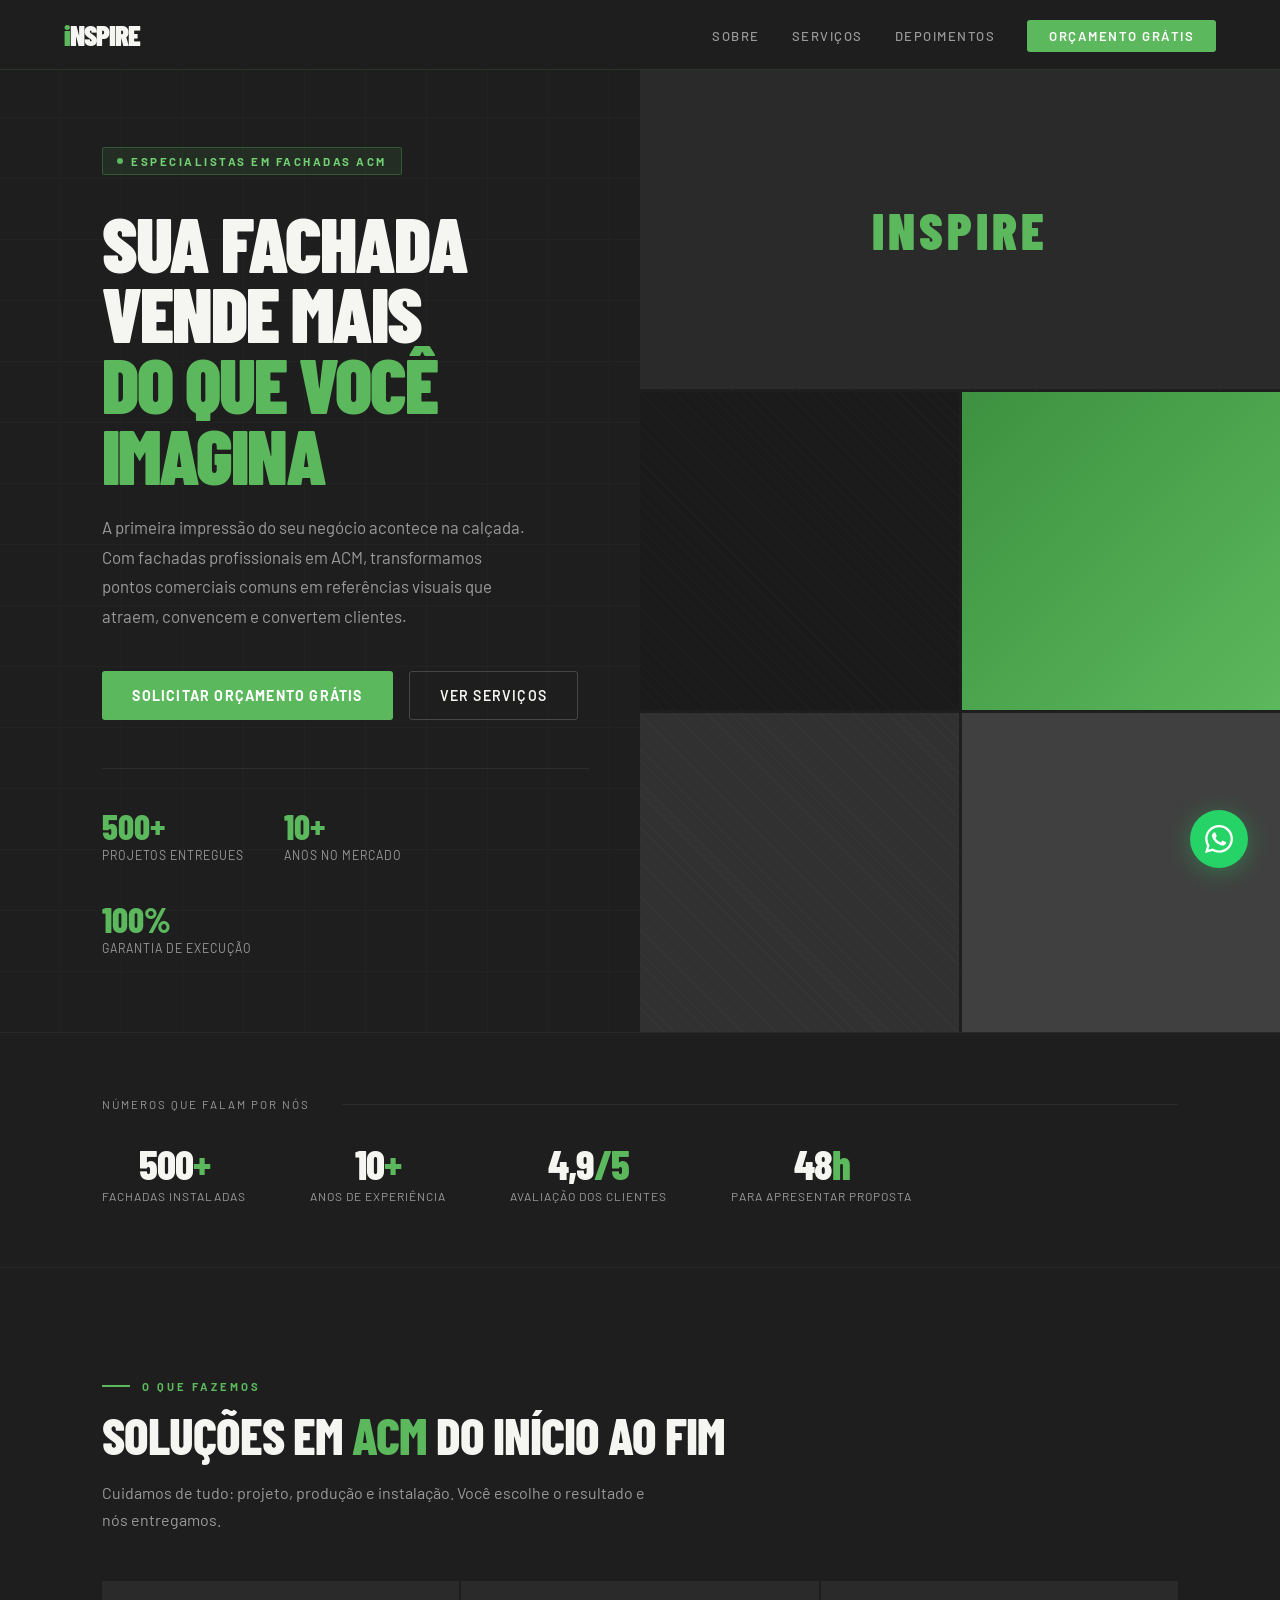
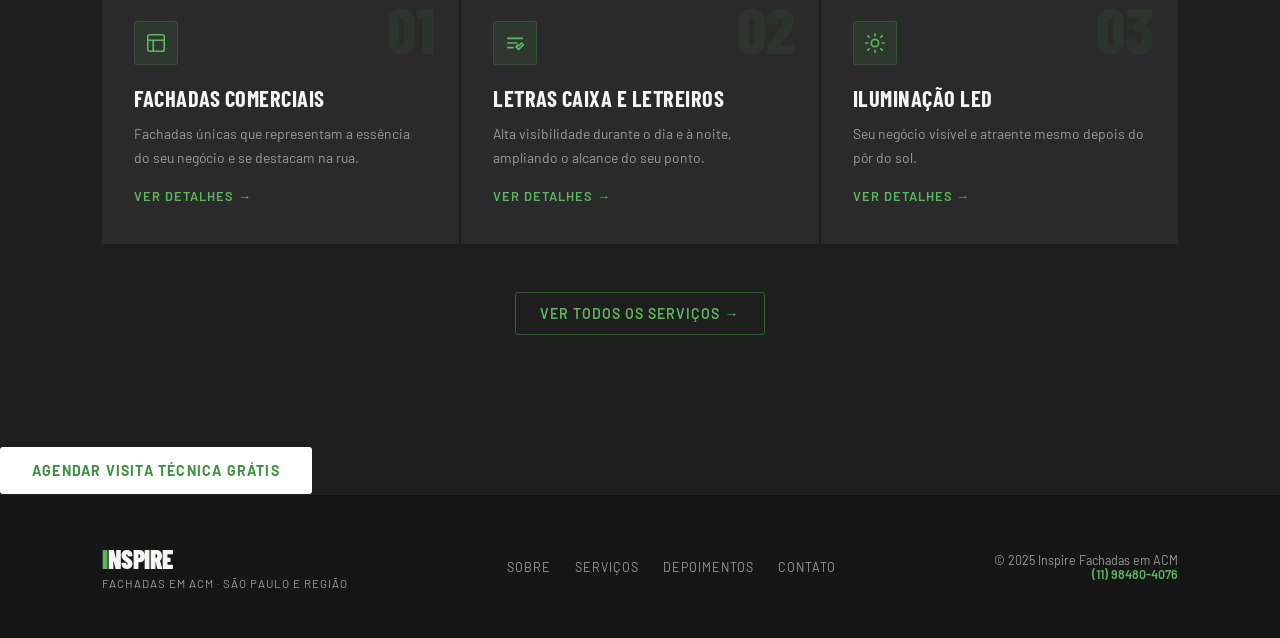
==== commit 453a6b1b: "Add files via upload" ====
--- a/index.html
+++ b/index.html
@@ -120,10 +120,10 @@
     <a href="depoimentos.html">Depoimentos</a>
     <a href="contato.html">Contato</a>
   </div>
-  <div class="footer-copy">© 2025 Inspire Fachadas em ACM<br><strong>(11) 93340-3107</strong></div>
+  <div class="footer-copy">© 2025 Inspire Fachadas em ACM<br><strong>(11) 98480-4076</strong></div>
 </footer>
 
-<a class="wa-float" href="https://wa.me/5511933403107?text=Olá, vim pelo site e quero um orçamento de fachada em ACM" target="_blank">
+<a class="wa-float" href="https://wa.me/5511984804076?text=Olá, vim pelo site e quero um orçamento de fachada em ACM" target="_blank">
   <svg viewBox="0 0 24 24"><path d="M17.472 14.382c-.297-.149-1.758-.867-2.03-.967-.273-.099-.471-.148-.67.15-.197.297-.767.966-.94 1.164-.173.199-.347.223-.644.075-.297-.15-1.255-.463-2.39-1.475-.883-.788-1.48-1.761-1.653-2.059-.173-.297-.018-.458.13-.606.134-.133.298-.347.446-.52.149-.174.198-.298.298-.497.099-.198.05-.371-.025-.52-.075-.149-.669-1.612-.916-2.207-.242-.579-.487-.5-.669-.51-.173-.008-.371-.01-.57-.01-.198 0-.52.074-.792.372-.272.297-1.04 1.016-1.04 2.479 0 1.462 1.065 2.875 1.213 3.074.149.198 2.096 3.2 5.077 4.487.709.306 1.262.489 1.694.625.712.227 1.36.195 1.871.118.571-.085 1.758-.719 2.006-1.413.248-.694.248-1.289.173-1.413-.074-.124-.272-.198-.57-.347m-5.421 7.403h-.004a9.87 9.87 0 01-5.031-1.378l-.361-.214-3.741.982.998-3.648-.235-.374a9.86 9.86 0 01-1.51-5.26c.001-5.45 4.436-9.884 9.888-9.884 2.64 0 5.122 1.03 6.988 2.898a9.825 9.825 0 012.893 6.994c-.003 5.45-4.437 9.884-9.885 9.884m8.413-18.297A11.815 11.815 0 0012.05 0C5.495 0 .16 5.335.157 11.892c0 2.096.547 4.142 1.588 5.945L.057 24l6.305-1.654a11.882 11.882 0 005.683 1.448h.005c6.554 0 11.89-5.335 11.893-11.893a11.821 11.821 0 00-3.48-8.413z"/></svg>
 </a>
 
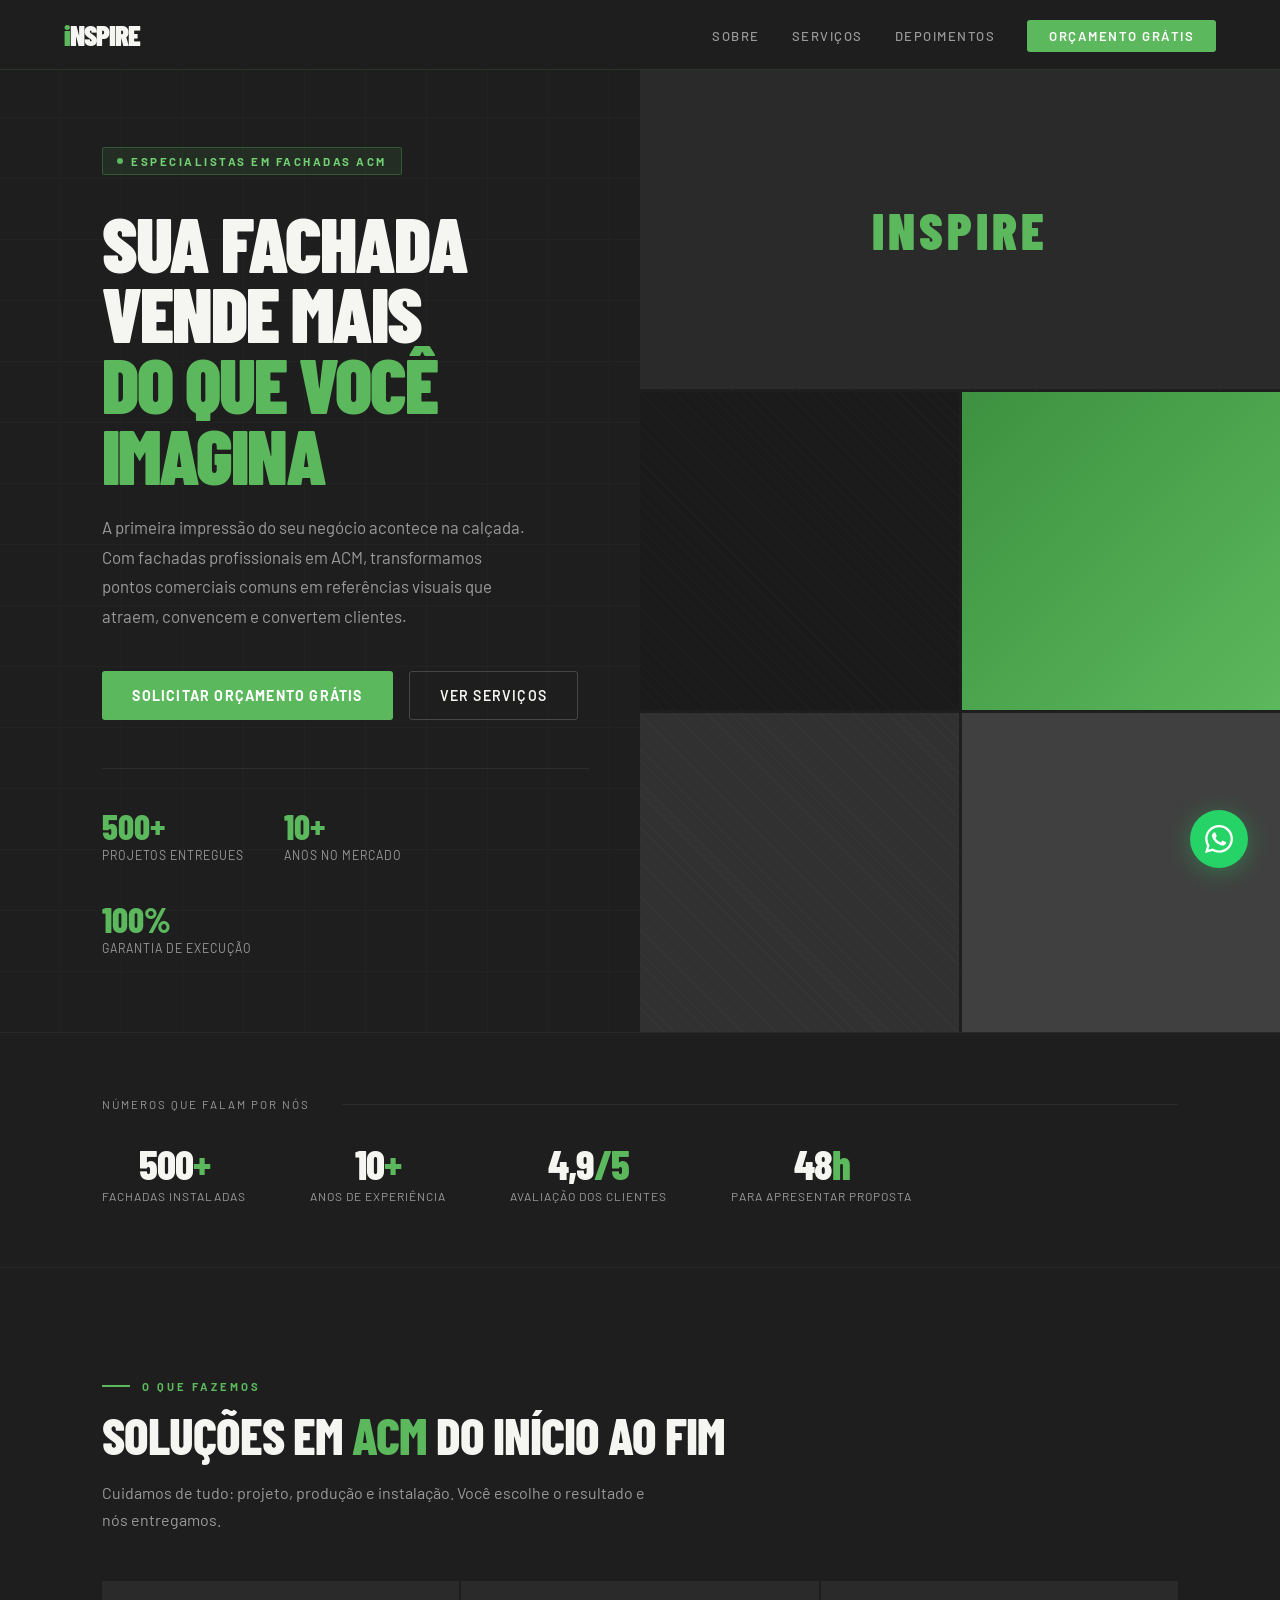
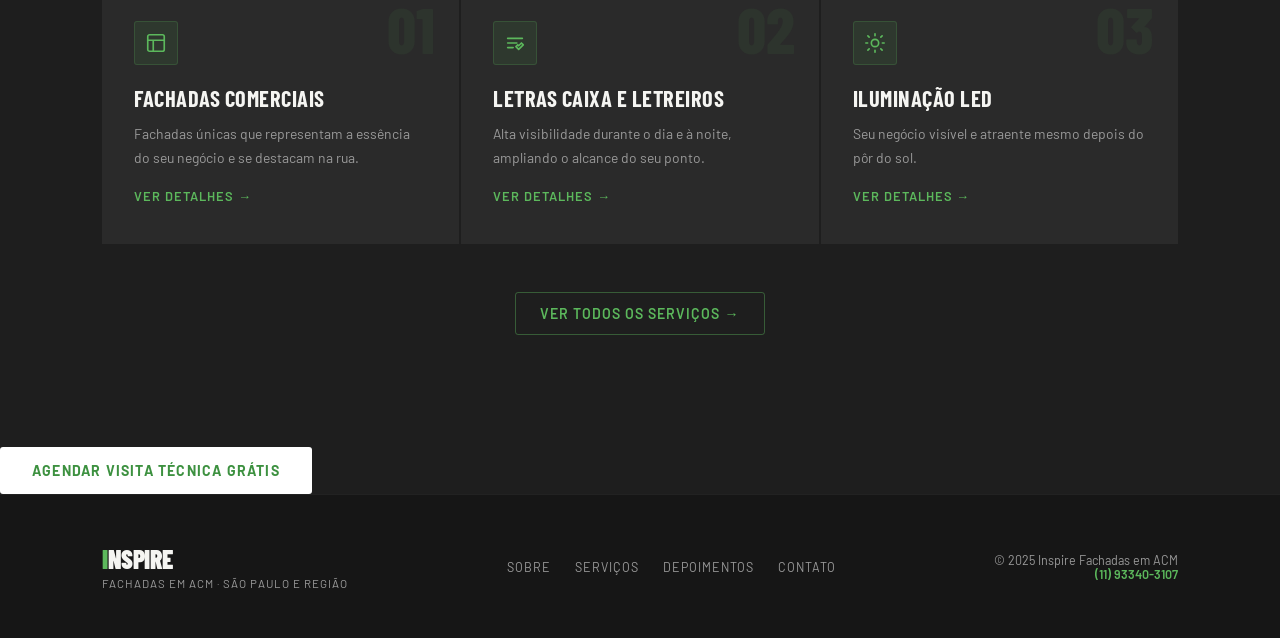
==== commit 16be0bfc: "Add files via upload" ====
--- a/index.html
+++ b/index.html
@@ -120,10 +120,10 @@
     <a href="depoimentos.html">Depoimentos</a>
     <a href="contato.html">Contato</a>
   </div>
-  <div class="footer-copy">© 2025 Inspire Fachadas em ACM<br><strong>(11) 98480-4076</strong></div>
+  <div class="footer-copy">© 2025 Inspire Fachadas em ACM<br><strong>(11) 93340-3107</strong></div>
 </footer>
 
-<a class="wa-float" href="https://wa.me/5511984804076?text=Olá, vim pelo site e quero um orçamento de fachada em ACM" target="_blank">
+<a class="wa-float" href="https://wa.me/5511933403107?text=Olá, vim pelo site e quero um orçamento de fachada em ACM" target="_blank">
   <svg viewBox="0 0 24 24"><path d="M17.472 14.382c-.297-.149-1.758-.867-2.03-.967-.273-.099-.471-.148-.67.15-.197.297-.767.966-.94 1.164-.173.199-.347.223-.644.075-.297-.15-1.255-.463-2.39-1.475-.883-.788-1.48-1.761-1.653-2.059-.173-.297-.018-.458.13-.606.134-.133.298-.347.446-.52.149-.174.198-.298.298-.497.099-.198.05-.371-.025-.52-.075-.149-.669-1.612-.916-2.207-.242-.579-.487-.5-.669-.51-.173-.008-.371-.01-.57-.01-.198 0-.52.074-.792.372-.272.297-1.04 1.016-1.04 2.479 0 1.462 1.065 2.875 1.213 3.074.149.198 2.096 3.2 5.077 4.487.709.306 1.262.489 1.694.625.712.227 1.36.195 1.871.118.571-.085 1.758-.719 2.006-1.413.248-.694.248-1.289.173-1.413-.074-.124-.272-.198-.57-.347m-5.421 7.403h-.004a9.87 9.87 0 01-5.031-1.378l-.361-.214-3.741.982.998-3.648-.235-.374a9.86 9.86 0 01-1.51-5.26c.001-5.45 4.436-9.884 9.888-9.884 2.64 0 5.122 1.03 6.988 2.898a9.825 9.825 0 012.893 6.994c-.003 5.45-4.437 9.884-9.885 9.884m8.413-18.297A11.815 11.815 0 0012.05 0C5.495 0 .16 5.335.157 11.892c0 2.096.547 4.142 1.588 5.945L.057 24l6.305-1.654a11.882 11.882 0 005.683 1.448h.005c6.554 0 11.89-5.335 11.893-11.893a11.821 11.821 0 00-3.48-8.413z"/></svg>
 </a>
 
